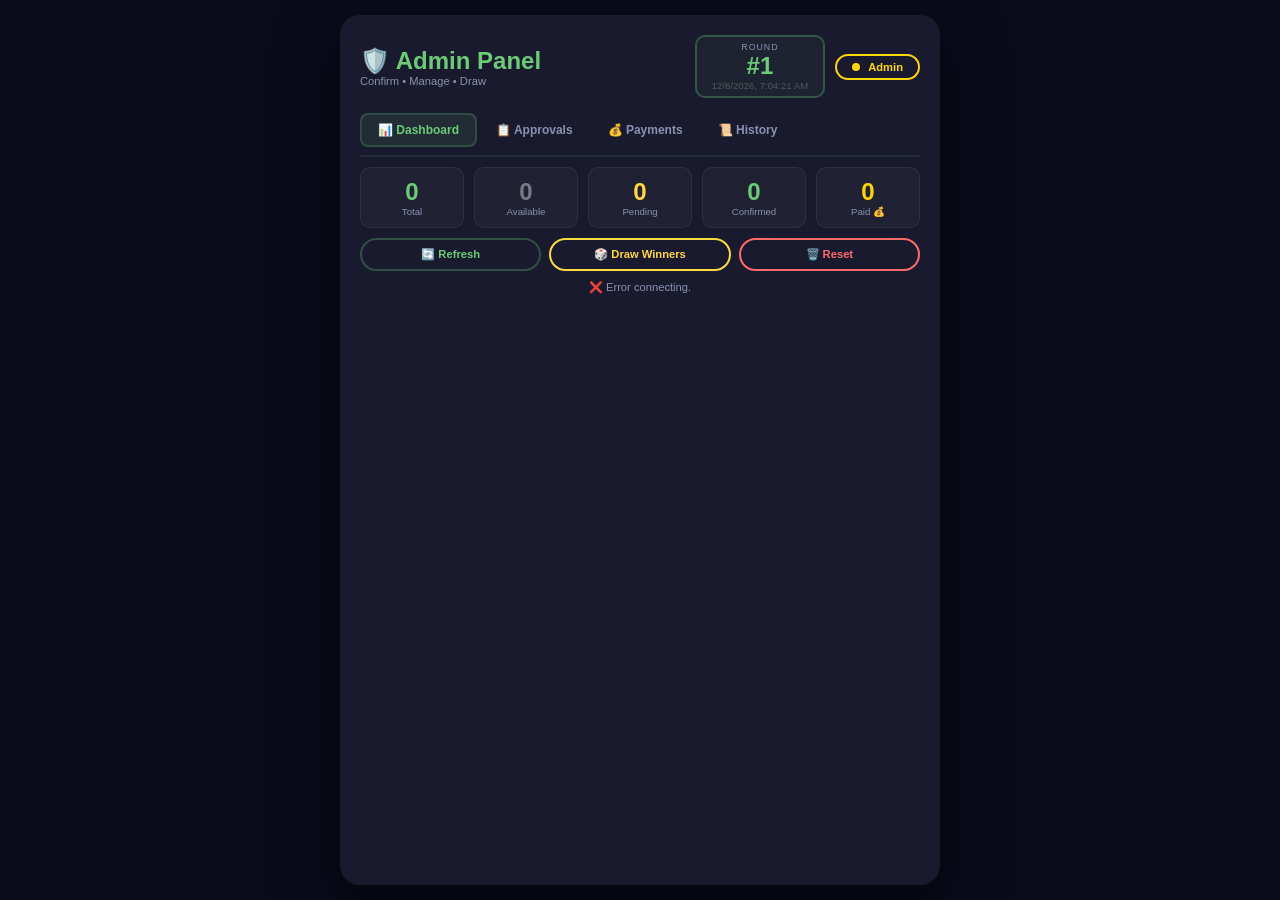
==== admin.html @ eefd19d3 "Add files via upload" ====
<!DOCTYPE html>
<html lang="en">
<head>
    <meta charset="UTF-8">
    <meta name="viewport" content="width=device-width, initial-scale=1.0">
    <title>🛡️ Admin - Lottery Manager</title>
    <link rel="stylesheet" href="style.css">
    <script src="config.js"></script>
</head>
<body>
    <div class="container">
        <!-- HEADER -->
        <div class="header">
            <div class="header-left">
                <h1>🛡️ Admin Panel</h1>
                <div class="subtitle">Confirm • Manage • Draw</div>
            </div>
            <div class="header-right">
                <div class="round-box">
                    <div class="round-label">ROUND</div>
                    <div class="round-number" id="roundNumber">#1</div>
                    <div class="round-date" id="roundDate">Loading...</div>
                </div>
                <div class="admin-badge">
                    <span class="dot"></span> Admin
                </div>
            </div>
        </div>

        <!-- NAV TABS -->
        <div class="nav-tabs">
            <button class="nav-tab active" data-page="dashboard">📊 Dashboard</button>
            <button class="nav-tab" data-page="approvals">📋 Approvals</button>
            <button class="nav-tab" data-page="payments">💰 Payments</button>
            <button class="nav-tab" data-page="history">📜 History</button>
        </div>

        <!-- DASHBOARD -->
        <div class="page active" id="page-dashboard">
            <div class="admin-stats">
                <div class="stat-card"><div class="num" id="statTotal">0</div><div class="label">Total</div></div>
                <div class="stat-card"><div class="num" id="statAvailable" style="color:rgba(255,255,255,0.4);">0</div><div class="label">Available</div></div>
                <div class="stat-card"><div class="num" id="statPending" style="color:#ffd93d;">0</div><div class="label">Pending</div></div>
                <div class="stat-card"><div class="num" id="statConfirmed" style="color:#6bcb77;">0</div><div class="label">Confirmed</div></div>
                <div class="stat-card"><div class="num" id="statPaid" style="color:#ffd700;">0</div><div class="label">Paid 💰</div></div>
            </div>

            <div class="admin-actions">
                <button class="btn" onclick="loadData()">🔄 Refresh</button>
                <button class="btn warning" id="drawBtn" onclick="drawWinners()">🎲 Draw Winners</button>
                <button class="btn danger" onclick="resetAll()">🗑️ Reset</button>
            </div>

            <div class="status-text" id="statusText">📊 Loading data...</div>
            <div class="selected-display" id="winnersDisplay" style="display:none;"></div>
        </div>

        <!-- APPROVALS -->
        <div class="page" id="page-approvals">
            <div style="display:flex;justify-content:space-between;align-items:center;margin-bottom:10px;">
                <h3 style="color:#ffd93d;font-size:0.9rem;">📋 Registrations</h3>
                <span style="color:#8892b0;font-size:0.7rem;" id="pendingCount">0 pending</span>
            </div>
            <div class="approval-list" id="approvalList">
                <div class="no-data">No registrations</div>
            </div>
        </div>

        <!-- PAYMENTS -->
        <div class="page" id="page-payments">
            <h3 style="color:#ffd93d;margin-bottom:10px;font-size:0.9rem;">💰 Payment Requests</h3>
            <div class="approval-list" id="paymentList">
                <div class="no-data">No payment requests</div>
            </div>
        </div>

        <!-- HISTORY -->
        <div class="page" id="page-history">
            <h3 style="color:#6bcb77;margin-bottom:10px;font-size:0.9rem;">📜 Winner History</h3>
            <div class="history-list" id="historyList">
                <div class="no-data">No winners yet</div>
            </div>
        </div>
    </div>

    <script>
        // ============================================
        // CONFIG
        // ============================================
        const GOOGLE_SHEETS_API = CONFIG.GOOGLE_SHEETS_API;
        const TOTAL_BALLS = CONFIG.TOTAL_BALLS;
        let numbers = [];
        let history = [];
        let isSpinning = false;
        let round = 1;
        let refreshTimer = null;

        // ============================================
        // INIT
        // ============================================
        document.addEventListener('DOMContentLoaded', function() {
            setupNavigation();
            updateDateTime();
            setInterval(updateDateTime, 60000);
            loadData();
            startAutoRefresh();
        });

        function setupNavigation() {
            document.querySelectorAll('.nav-tab').forEach(tab => {
                tab.addEventListener('click', function() {
                    document.querySelectorAll('.nav-tab').forEach(t => t.classList.remove('active'));
                    this.classList.add('active');
                    document.querySelectorAll('.page').forEach(p => p.classList.remove('active'));
                    const pageId = this.dataset.page;
                    document.getElementById('page-' + pageId).classList.add('active');
                    if (pageId === 'payments') loadPayments();
                    if (pageId === 'history') loadHistory();
                });
            });
        }

        function startAutoRefresh() {
            if (refreshTimer) clearInterval(refreshTimer);
            refreshTimer = setInterval(loadData, CONFIG.REFRESH_INTERVAL);
        }

        function updateDateTime() {
            document.getElementById('roundDate').textContent = new Date().toLocaleString();
        }

        // ============================================
        // LOAD DATA
        // ============================================
        async function loadData() {
            try {
                document.getElementById('statusText').textContent = '🔄 Loading...';
                const response = await fetch(GOOGLE_SHEETS_API + '?action=numbers');
                const result = await response.json();

                if (result.success && result.data) {
                    numbers = [];
                    for (let i = 1; i <= TOTAL_BALLS; i++) {
                        const existing = result.data.find(n => n.Number == i);
                        numbers.push({
                            number: i,
                            name: existing ? existing.Name : '',
                            phone: existing ? existing.Phone : '',
                            status: existing ? existing.Status : 'available',
                            payment: existing ? existing.Payment : '',
                            transactionId: existing ? existing['Transaction ID'] : '',
                            screenshot: existing ? existing.Screenshot : ''
                        });
                    }
                    
                    updateStats();
                    renderApprovals();
                    document.getElementById('statusText').textContent = `✅ Loaded ${numbers.filter(n => n.status !== 'available').length} registrations`;
                    await loadHistory();
                } else {
                    numbers = [];
                    for (let i = 1; i <= TOTAL_BALLS; i++) {
                        numbers.push({ number: i, name: '', phone: '', status: 'available', payment: '', transactionId: '', screenshot: '' });
                    }
                    renderApprovals();
                    updateStats();
                }
            } catch(error) {
                console.error('Error:', error);
                document.getElementById('statusText').textContent = '❌ Error connecting.';
            }
        }

        function updateStats() {
            const total = numbers.length;
            const available = numbers.filter(n => n.status === 'available').length;
            const pending = numbers.filter(n => n.status === 'pending').length;
            const confirmed = numbers.filter(n => n.status === 'confirmed').length;
            const paid = numbers.filter(n => n.status === 'paid').length;
            
            document.getElementById('statTotal').textContent = total;
            document.getElementById('statAvailable').textContent = available;
            document.getElementById('statPending').textContent = pending;
            document.getElementById('statConfirmed').textContent = confirmed;
            document.getElementById('statPaid').textContent = paid;
            document.getElementById('pendingCount').textContent = pending + ' pending';
            
            // Enable draw if at least 3 confirmed/paid
            const eligible = confirmed + paid;
            document.getElementById('drawBtn').disabled = eligible < 3;
        }

        // ============================================
        // RENDER APPROVALS
        // ============================================
        function renderApprovals() {
            const list = document.getElementById('approvalList');
            const registrations = numbers.filter(n => n.status === 'pending' || n.status === 'confirmed');
            
            if (registrations.length === 0) {
                list.innerHTML = '<div class="no-data">No registrations yet</div>';
                return;
            }

            list.innerHTML = '';
            registrations.forEach((n) => {
                const div = document.createElement('div');
                div.className = `approval-item`;
                
                const statusLabels = {
                    pending: '⏳ Pending',
                    confirmed: '✅ Confirmed',
                    paid: '💰 Paid'
                };
                
                div.innerHTML = `
                    <div class="info">
                        <div class="number">🎯 Number ${n.number}</div>
                        <div class="name">👤 ${n.name || 'Unknown'}</div>
                        <div class="phone">📱 ${n.phone || 'No phone'}</div>
                        <div class="phone">💳 ${n.payment || 'No payment'}</div>
                        ${n.transactionId ? `<div class="phone">🔑 ${n.transactionId}</div>` : ''}
                    </div>
                    <div>
                        <span class="status-badge ${n.status}">${statusLabels[n.status]}</span>
                    </div>
                    <div class="actions">
                        ${n.status === 'pending' ? `<button class="confirm" onclick="updateStatus(${n.number}, 'confirmed')">✅ Confirm</button>` : ''}
                        ${n.status === 'confirmed' ? `<button class="confirm" onclick="updateStatus(${n.number}, 'paid')">💰 Mark Paid</button>` : ''}
                        ${n.status !== 'paid' ? `<button class="reject" onclick="updateStatus(${n.number}, 'available')">✖ Cancel</button>` : ''}
                    </div>
                `;
                list.appendChild(div);
            });
        }

        // ============================================
        // UPDATE STATUS
        // ============================================
        async function updateStatus(number, newStatus) {
            try {
                const n = numbers.find(n => n.number === number);
                if (!n) return;

                const oldStatus = n.status;
                n.status = newStatus;
                if (newStatus === 'available') {
                    n.name = '';
                    n.phone = '';
                    n.payment = '';
                    n.transactionId = '';
                }

                updateStats();
                renderApprovals();
                document.getElementById('statusText').textContent = `✅ Number ${number}: ${oldStatus} → ${newStatus}`;

                await fetch(GOOGLE_SHEETS_API, {
                    method: 'POST',
                    headers: { 'Content-Type': 'application/json' },
                    body: JSON.stringify({
                        action: 'approve_payment',
                        number: number,
                        status: newStatus
                    })
                });

                setTimeout(loadData, 1000);

            } catch(error) {
                console.error('Update error:', error);
                document.getElementById('statusText').textContent = '❌ Failed to update status';
            }
        }

        // ============================================
        // LOAD PAYMENTS
        // ============================================
        async function loadPayments() {
            try {
                const response = await fetch(GOOGLE_SHEETS_API + '?action=payments');
                const result = await response.json();
                if (result.success && result.data) {
                    renderPayments(result.data);
                }
            } catch(e) { console.log('Payments load:', e); }
        }

        function renderPayments(payments) {
            const list = document.getElementById('paymentList');
            list.innerHTML = '';
            const pending = payments.filter(p => p.Status === 'Pending' || p.Status === '');
            
            if (pending.length === 0) {
                list.innerHTML = '<div class="no-data">✅ No pending payments</div>';
                return;
            }
            
            pending.forEach(p => {
                const div = document.createElement('div');
                div.className = 'approval-item';
                div.innerHTML = `
                    <div class="info">
                        <div class="number">🎯 Number ${p.Number}</div>
                        <div class="name">👤 ${p.Name || 'Unknown'}</div>
                        <div class="phone">📱 ${p.Phone || '-'}</div>
                        <div class="phone">🔑 ${p['Transaction ID'] || '-'}</div>
                        <div class="phone">💳 ${p.Method || '-'}</div>
                        ${p.Screenshot ? `<div class="phone">📸 <a href="#" onclick="viewScreenshot('${p.Screenshot}')" style="color:#4d96ff;text-decoration:underline;">View Screenshot</a></div>` : ''}
                    </div>
                    <div class="actions">
                        <button class="confirm" onclick="approvePayment(${p.Number}, 'approved')">✅ Approve</button>
                        <button class="reject" onclick="approvePayment(${p.Number}, 'rejected')">❌ Reject</button>
                    </div>
                `;
                list.appendChild(div);
            });
        }

        async function approvePayment(number, status) {
            try {
                const response = await fetch(GOOGLE_SHEETS_API, {
                    method: 'POST',
                    headers: { 'Content-Type': 'application/json' },
                    body: JSON.stringify({
                        action: 'approve_payment',
                        number: number,
                        status: status
                    })
                });
                const result = await response.json();
                if (result.success) {
                    document.getElementById('statusText').textContent = `✅ Payment ${status} for number ${number}`;
                    loadPayments();
                    loadData();
                }
            } catch(e) { console.log('Approve error:', e); }
        }

        function viewScreenshot(base64Data) {
            if (base64Data) {
                const win = window.open();
                win.document.write(`<img src="data:image/png;base64,${base64Data}" style="max-width:100%;">`);
            }
        }

        // ============================================
        // DRAW WINNERS
        // ============================================
        async function drawWinners() {
            const eligible = numbers.filter(n => n.status === 'confirmed' || n.status === 'paid');
            
            if (eligible.length < 3) {
                alert(`Need at least 3 confirmed/paid participants. Currently: ${eligible.length}`);
                return;
            }

            if (isSpinning) return;
            isSpinning = true;
            document.getElementById('drawBtn').disabled = true;

            const display = document.getElementById('winnersDisplay');
            display.style.display = 'block';
            display.innerHTML = `<div style="width:100%;color:#ffd93d;font-size:1rem;text-align:center;">🔄 Drawing winners...</div>`;

            // Shuffle and pick 3 winners
            const shuffled = [...eligible].sort(() => Math.random() - 0.5);
            const winners = shuffled.slice(0, 3);

            display.innerHTML = `
                <div style="width:100%;color:#ffd700;font-size:1.1rem;text-align:center;margin-bottom:10px;">🏆 ROUND ${round} WINNERS</div>
                ${winners.map((w, i) => `
                    <div class="winner-card ${i === 0 ? 'first-place' : ''}" style="border-color:${i === 0 ? '#ffd700' : 'rgba(107,203,119,0.1)'};">
                        <div class="rank">${['🥇','🥈','🥉'][i]}</div>
                        <div class="label">${['1st','2nd','3rd'][i]}</div>
                        <div class="ball-small" style="background:#6bcb77;border-color:#6bcb77;">
                            <span class="wnum">${w.name}</span>
                            <span class="wphone">📱 ${w.phone}</span>
                            <span class="wphone">🎯 #${w.number}</span>
                        </div>
                    </div>
                `).join('')}
            `;

            // Save to history
            await fetch(GOOGLE_SHEETS_API, {
                method: 'POST',
                headers: { 'Content-Type': 'application/json' },
                body: JSON.stringify({
                    action: 'save_winners',
                    winners: winners.map(w => ({ name: w.name, phone: w.phone, number: w.number })),
                    round: round
                })
            });

            round++;
            document.getElementById('roundNumber').textContent = '#' + round;
            document.getElementById('statusText').textContent = '🎉 WINNERS ANNOUNCED!';
            isSpinning = false;
            document.getElementById('drawBtn').disabled = false;
            
            createConfetti();
            await loadHistory();
        }

        // ============================================
        // HISTORY
        // ============================================
        async function loadHistory() {
            try {
                const response = await fetch(GOOGLE_SHEETS_API + '?action=history');
                const result = await response.json();
                if (result.success && result.data) {
                    history = result.data;
                    renderHistory();
                }
            } catch(e) { console.log('History load:', e); }
        }

        function renderHistory() {
            const list = document.getElementById('historyList');
            list.innerHTML = '';
            if (!history || history.length === 0) {
                list.innerHTML = '<div class="no-data">No winners yet</div>';
                return;
            }
            history.slice(0, 20).forEach(item => {
                const div = document.createElement('div');
                div.className = 'history-item';
                div.innerHTML = `
                    <span class="h-round">Round #${item.Round}</span>
                    <span class="h-winners">${item.winners ? item.winners.map(w => `🏆 ${w.Name}`).join(' | ') : item.Name}</span>
                    <span class="h-time">${item.Date || ''}</span>
                `;
                list.appendChild(div);
            });
        }

        // ============================================
        // CONFETTI
        // ============================================
        function createConfetti() {
            const colors = ['#6bcb77', '#ffd93d', '#4d96ff', '#ff6b6b', '#ffd700'];
            for (let i = 0; i < 40; i++) {
                const c = document.createElement('div');
                c.style.cssText = `
                    position: fixed;
                    width: ${Math.random() * 6 + 3}px;
                    height: ${Math.random() * 6 + 3}px;
                    background: ${colors[Math.floor(Math.random() * colors.length)]};
                    left: ${Math.random() * 100}%;
                    top: -10px;
                    opacity: 0;
                    pointer-events: none;
                    z-index: 9999;
                    border-radius: ${Math.random() > 0.5 ? '50%' : '2px'};
                    animation: confettiFall ${Math.random() * 2 + 2}s linear forwards;
                    animation-delay: ${Math.random() * 0.5}s;
                `;
                document.body.appendChild(c);
                setTimeout(() => c.remove(), 4000);
            }
        }

        // ============================================
        // RESET ALL
        // ============================================
        function resetAll() {
            if (confirm('⚠️ Reset all data? This cannot be undone!')) {
                numbers = [];
                for (let i = 1; i <= TOTAL_BALLS; i++) {
                    numbers.push({ number: i, name: '', phone: '', status: 'available', payment: '', transactionId: '', screenshot: '' });
                }
                round = 1;
                document.getElementById('roundNumber').textContent = '#1';
                updateStats();
                renderApprovals();
                document.getElementById('winnersDisplay').style.display = 'none';
                document.getElementById('statusText').textContent = '🗑️ All data cleared!';
                
                fetch(GOOGLE_SHEETS_API, {
                    method: 'POST',
                    headers: { 'Content-Type': 'application/json' },
                    body: JSON.stringify({ action: 'reset_all' })
                });
            }
        }

        // ============================================
        // EXPOSE GLOBALLY
        // ============================================
        window.loadData = loadData;
        window.updateStatus = updateStatus;
        window.drawWinners = drawWinners;
        window.resetAll = resetAll;
        window.approvePayment = approvePayment;
        window.viewScreenshot = viewScreenshot;
    </script>
</body>
</html>
---- style.css ----
* { margin: 0; padding: 0; box-sizing: border-box; }
body {
    font-family: 'Segoe UI', Arial, sans-serif;
    background: #0a0a1a;
    color: white;
    min-height: 100vh;
    padding: 15px;
    display: flex;
    justify-content: center;
}
.container {
    max-width: 600px;
    width: 100%;
    background: #1a1a2e;
    padding: 20px;
    border-radius: 20px;
    box-shadow: 0 20px 60px rgba(0,0,0,0.5);
}

/* ===== HEADER ===== */
.header {
    display: flex;
    justify-content: space-between;
    align-items: center;
    flex-wrap: wrap;
    gap: 10px;
    margin-bottom: 15px;
}
.header-left h1 { font-size: 1.5rem; color: #6bcb77; }
.header-left .subtitle { color: #8892b0; font-size: 0.7rem; }
.header-right {
    display: flex;
    gap: 10px;
    align-items: center;
    flex-wrap: wrap;
}
.round-box {
    background: rgba(107,203,119,0.05);
    padding: 5px 15px;
    border-radius: 10px;
    border: 2px solid rgba(107,203,119,0.3);
    text-align: center;
}
.round-label { color: #8892b0; font-size: 0.55rem; text-transform: uppercase; letter-spacing: 1px; }
.round-number { color: #6bcb77; font-size: 1.5rem; font-weight: bold; }
.round-date { color: #555; font-size: 0.6rem; }

/* ===== USER BADGE ===== */
.user-badge {
    display: flex;
    align-items: center;
    gap: 8px;
    padding: 5px 15px;
    border-radius: 50px;
    font-size: 0.7rem;
    font-weight: 600;
    border: 2px solid rgba(107,203,119,0.3);
    color: #6bcb77;
}
.user-badge .dot { width: 8px; height: 8px; border-radius: 50%; display: inline-block; background: #6bcb77; }

.admin-badge {
    display: flex;
    align-items: center;
    gap: 8px;
    padding: 5px 15px;
    border-radius: 50px;
    font-size: 0.7rem;
    font-weight: 600;
    border: 2px solid #ffd700;
    color: #ffd700;
}
.admin-badge .dot { width: 8px; height: 8px; border-radius: 50%; display: inline-block; background: #ffd700; }

/* ===== NAV TABS ===== */
.nav-tabs {
    display: flex;
    gap: 3px;
    margin: 10px 0;
    flex-wrap: wrap;
    border-bottom: 2px solid rgba(107,203,119,0.1);
    padding-bottom: 8px;
}
.nav-tab {
    padding: 8px 16px;
    background: transparent;
    border: none;
    color: #8892b0;
    cursor: pointer;
    font-size: 0.75rem;
    font-weight: 600;
    border-radius: 8px;
    transition: all 0.3s;
}
.nav-tab:hover { color: white; background: rgba(255,255,255,0.05); }
.nav-tab.active { color: #6bcb77; background: rgba(107,203,119,0.1); border: 2px solid rgba(107,203,119,0.2); }

.page { display: none; animation: fadeIn 0.3s ease; }
.page.active { display: block; }
@keyframes fadeIn { from { opacity: 0; transform: translateY(10px); } to { opacity: 1; transform: translateY(0); } }

/* ===== LEGEND ===== */
.legend {
    display: flex;
    justify-content: center;
    gap: 15px;
    margin: 10px 0;
    flex-wrap: wrap;
}
.legend-item {
    display: flex;
    align-items: center;
    gap: 6px;
    color: #8892b0;
    font-size: 0.65rem;
}
.legend-circle {
    width: 14px;
    height: 14px;
    border-radius: 50%;
    border: 2px solid rgba(255,255,255,0.2);
}
.legend-circle.available { background: transparent; border-color: rgba(255,255,255,0.2); }
.legend-circle.pending { background: transparent; border-color: #ffd93d; }
.legend-circle.confirmed { background: #6bcb77; border-color: #6bcb77; }
.legend-circle.paid { background: #6bcb77; border-color: #ffd700; }

/* ===== SYNC SECTION ===== */
.sync-section {
    background: rgba(255,255,255,0.03);
    padding: 10px 15px;
    border-radius: 10px;
    border: 2px solid rgba(107,203,119,0.1);
    margin: 8px 0;
    display: flex;
    justify-content: space-between;
    align-items: center;
    flex-wrap: wrap;
    gap: 8px;
}
.stats {
    display: flex;
    gap: 12px;
    flex-wrap: wrap;
}
.stat-item { color: #8892b0; font-size: 0.7rem; }
.stat-item span { font-weight: bold; font-size: 0.9rem; }
.stat-item.available span { color: rgba(255,255,255,0.4); }
.stat-item.pending span { color: #ffd93d; }
.stat-item.confirmed span { color: #6bcb77; }
.stat-item.paid span { color: #ffd700; }
.sync-status {
    font-size: 0.6rem;
    padding: 2px 10px;
    border-radius: 20px;
    display: inline-block;
    border: 2px solid rgba(107,203,119,0.3);
    color: #6bcb77;
}

/* ===== BALL NUMBER ===== */
.ball-container {
    display: grid;
    gap: 8px;
    padding: 15px;
    background: rgba(255,255,255,0.02);
    border-radius: 12px;
    min-height: 200px;
    margin: 10px 0;
    border: 2px solid rgba(107,203,119,0.05);
}
.ball-number {
    aspect-ratio: 1;
    border-radius: 50%;
    display: flex;
    flex-direction: column;
    align-items: center;
    justify-content: center;
    font-size: 12px;
    font-weight: bold;
    padding: 3px;
    text-align: center;
    position: relative;
    transition: all 0.3s ease;
    min-width: 45px;
    max-width: 100%;
    cursor: pointer;
    border: 2px solid rgba(255,255,255,0.15);
    background: transparent;
    color: rgba(255,255,255,0.4);
}
.ball-number .num { font-size: 18px; display: block; font-weight: bold; }
.ball-number .label { font-size: 6px; display: block; margin-top: 2px; opacity: 0.7; }

.ball-number.available { border-color: rgba(255,255,255,0.15); color: rgba(255,255,255,0.3); }
.ball-number.available:hover { border-color: rgba(255,255,255,0.3); background: rgba(255,255,255,0.03); }
.ball-number.pending { border-color: #ffd93d; color: #ffd93d; background: rgba(255,217,61,0.05); }
.ball-number.pending .label { color: #ffd93d; }
.ball-number.confirmed { background: #6bcb77; border-color: #6bcb77; color: white; }
.ball-number.confirmed .label { color: rgba(255,255,255,0.8); }
.ball-number.paid { background: #6bcb77; border-color: #ffd700; color: white; box-shadow: 0 0 20px rgba(255,215,0,0.2); }
.ball-number.paid .label { color: #ffd700; }

/* ===== PLAY BUTTON ===== */
.play-btn-container {
    grid-column: 1 / -1;
    text-align: center;
    margin: 10px 0;
}
.play-btn {
    padding: 14px 40px;
    background: linear-gradient(135deg, #6bcb77, #2d7d46);
    border: none;
    border-radius: 50px;
    color: white;
    font-size: 1rem;
    font-weight: 700;
    cursor: pointer;
    transition: all 0.3s;
    box-shadow: 0 4px 30px rgba(107,203,119,0.2);
    width: 100%;
}
.play-btn:hover { transform: translateY(-2px); box-shadow: 0 8px 40px rgba(107,203,119,0.3); }
.play-btn:disabled { opacity: 0.4; cursor: not-allowed; transform: none; }

/* ===== CARD BOX ===== */
.cardbox-overlay {
    position: fixed;
    top: 0; left: 0; right: 0; bottom: 0;
    background: rgba(0,0,0,0.85);
    backdrop-filter: blur(10px);
    display: none;
    justify-content: center;
    align-items: center;
    z-index: 9999;
    padding: 20px;
}
.cardbox-overlay.show { display: flex; }
.cardbox {
    background: #1a1a2e;
    border-radius: 20px;
    padding: 30px;
    max-width: 420px;
    width: 100%;
    max-height: 90vh;
    overflow-y: auto;
    border: 2px solid rgba(107,203,119,0.2);
    animation: slideUp 0.3s ease;
    position: relative;
}
@keyframes slideUp {
    from { transform: translateY(30px); opacity: 0; }
    to { transform: translateY(0); opacity: 1; }
}
.cardbox .close-btn {
    position: absolute;
    top: 12px; right: 16px;
    background: none;
    border: none;
    color: #8892b0;
    font-size: 1.5rem;
    cursor: pointer;
    transition: all 0.3s;
}
.cardbox .close-btn:hover { color: #ff6b6b; transform: rotate(90deg); }
.cardbox h3 { color: #ffd93d; font-size: 1.2rem; text-align: center; }
.cardbox .sub { color: #8892b0; font-size: 0.8rem; text-align: center; margin-bottom: 15px; }

.cardbox .selected-display {
    text-align: center;
    padding: 15px;
    background: rgba(255,217,61,0.05);
    border-radius: 12px;
    border: 2px solid rgba(255,217,61,0.1);
    margin-bottom: 15px;
}
.cardbox .selected-display .big-num { font-size: 3rem; font-weight: bold; color: #ffd93d; }
.cardbox .selected-display .small-text { color: #8892b0; font-size: 0.7rem; }

.cardbox .form-group { margin-bottom: 12px; }
.cardbox .form-group label { display: block; color: #8892b0; font-size: 0.75rem; margin-bottom: 4px; font-weight: 600; }
.cardbox .form-group input, .cardbox .form-group select {
    width: 100%; padding: 10px 14px;
    border-radius: 10px;
    border: 2px solid rgba(255,255,255,0.08);
    background: rgba(255,255,255,0.04);
    color: white;
    font-size: 0.9rem;
    transition: all 0.3s;
}
.cardbox .form-group input:focus, .cardbox .form-group select:focus {
    border-color: #6bcb77;
    outline: none;
    background: rgba(255,255,255,0.06);
}
.cardbox .form-group input::placeholder { color: #444; }
.cardbox .form-group select option { background: #1a1a2e; color: white; }

.payment-methods {
    display: grid;
    grid-template-columns: repeat(3, 1fr);
    gap: 8px;
    margin: 8px 0;
}
.payment-method-btn {
    padding: 8px;
    border: 2px solid rgba(255,255,255,0.08);
    border-radius: 10px;
    background: transparent;
    color: #8892b0;
    cursor: pointer;
    font-size: 0.65rem;
    font-weight: 600;
    transition: all 0.3s;
    text-align: center;
}
.payment-method-btn .icon { font-size: 1.2rem; display: block; margin-bottom: 2px; }
.payment-method-btn:hover { border-color: rgba(107,203,119,0.3); background: rgba(107,203,119,0.05); }
.payment-method-btn.active { border-color: #6bcb77; color: #6bcb77; background: rgba(107,203,119,0.08); }

.account-info {
    background: rgba(255,217,61,0.05);
    border-radius: 10px;
    padding: 12px;
    margin: 10px 0;
    border: 1px solid rgba(255,217,61,0.1);
    display: none;
}
.account-info.show { display: block; }
.account-info .info-row {
    display: flex;
    justify-content: space-between;
    padding: 4px 0;
    font-size: 0.75rem;
    border-bottom: 1px solid rgba(255,255,255,0.03);
}
.account-info .info-row .label { color: #8892b0; }
.account-info .info-row .value { color: #ffd93d; font-weight: 600; }

.screenshot-upload {
    padding: 15px;
    border: 2px dashed rgba(255,255,255,0.08);
    border-radius: 10px;
    text-align: center;
    cursor: pointer;
    transition: all 0.3s;
    margin: 10px 0;
}
.screenshot-upload:hover { border-color: rgba(107,203,119,0.3); }
.screenshot-upload .icon { font-size: 1.5rem; display: block; }
.screenshot-upload .text { color: #8892b0; font-size: 0.75rem; margin-top: 4px; }
.screenshot-upload .file-name { color: #6bcb77; font-size: 0.7rem; margin-top: 4px; }
.screenshot-upload input[type="file"] { display: none; }

.cardbox .form-actions {
    display: flex;
    gap: 10px;
    margin-top: 15px;
}
.cardbox .form-actions button {
    padding: 10px 20px;
    border: none;
    border-radius: 50px;
    font-size: 0.8rem;
    font-weight: 600;
    cursor: pointer;
    transition: all 0.3s;
    flex: 1;
}
.cardbox .form-actions .btn-submit { background: #6bcb77; color: white; }
.cardbox .form-actions .btn-submit:hover { transform: scale(1.02); }
.cardbox .form-actions .btn-submit:disabled { opacity: 0.4; cursor: not-allowed; transform: none; }
.cardbox .form-actions .btn-cancel {
    background: transparent;
    color: #8892b0;
    border: 2px solid rgba(255,255,255,0.08);
}
.cardbox .form-actions .btn-cancel:hover { border-color: #ff6b6b; color: #ff6b6b; }

.cardbox .status-msg {
    text-align: center;
    padding: 10px;
    border-radius: 10px;
    margin: 8px 0;
    font-size: 0.8rem;
    display: none;
}
.cardbox .status-msg.show { display: block; }
.cardbox .status-msg.success { background: rgba(107,203,119,0.1); color: #6bcb77; border: 1px solid rgba(107,203,119,0.2); }
.cardbox .status-msg.error { background: rgba(255,107,107,0.1); color: #ff6b6b; border: 1px solid rgba(255,107,107,0.2); }
.cardbox .status-msg.info { background: rgba(77,150,255,0.1); color: #4d96ff; border: 1px solid rgba(77,150,255,0.2); }

.waiting-screen { text-align: center; padding: 20px; }
.waiting-screen .icon { font-size: 3rem; margin-bottom: 10px; }
.waiting-screen h4 { color: #ffd93d; }
.waiting-screen p { color: #8892b0; font-size: 0.8rem; margin: 8px 0; }

/* ===== ADMIN ===== */
.admin-stats {
    display: grid;
    grid-template-columns: repeat(auto-fill, minmax(100px, 1fr));
    gap: 10px;
    margin: 10px 0;
}
.admin-stats .stat-card {
    background: rgba(255,255,255,0.03);
    padding: 10px;
    border-radius: 10px;
    text-align: center;
    border: 1px solid rgba(107,203,119,0.1);
}
.admin-stats .stat-card .num { font-size: 1.5rem; font-weight: bold; color: #6bcb77; }
.admin-stats .stat-card .label { font-size: 0.6rem; color: #8892b0; }

.admin-actions {
    display: flex;
    gap: 8px;
    flex-wrap: wrap;
    margin: 10px 0;
}
.admin-actions .btn {
    padding: 8px 16px;
    border: 2px solid rgba(107,203,119,0.3);
    border-radius: 50px;
    background: transparent;
    color: #6bcb77;
    cursor: pointer;
    font-size: 0.7rem;
    font-weight: 600;
    transition: all 0.3s;
    flex: 1;
}
.admin-actions .btn:hover { background: rgba(107,203,119,0.1); }
.admin-actions .btn.danger { border-color: #ff6b6b; color: #ff6b6b; }
.admin-actions .btn.danger:hover { background: rgba(255,107,107,0.1); }
.admin-actions .btn.warning { border-color: #ffd93d; color: #ffd93d; }
.admin-actions .btn.warning:hover { background: rgba(255,217,61,0.1); }

/* ===== APPROVAL LIST ===== */
.approval-list {
    max-height: 400px;
    overflow-y: auto;
    margin: 10px 0;
}
.approval-item {
    display: flex;
    justify-content: space-between;
    align-items: center;
    padding: 8px 12px;
    background: rgba(255,255,255,0.02);
    border-radius: 8px;
    margin: 4px 0;
    border-left: 3px solid #ffd93d;
    flex-wrap: wrap;
    gap: 8px;
}
.approval-item .info .name { color: white; font-weight: bold; font-size: 0.85rem; }
.approval-item .info .phone { color: #8892b0; font-size: 0.7rem; }
.approval-item .info .number { color: #ffd93d; font-size: 0.8rem; font-weight: bold; }
.approval-item .actions {
    display: flex;
    gap: 6px;
}
.approval-item .actions button {
    padding: 4px 14px;
    border: none;
    border-radius: 50px;
    font-size: 0.65rem;
    font-weight: 600;
    cursor: pointer;
    transition: all 0.3s;
}
.approval-item .actions .confirm { background: #6bcb77; color: white; }
.approval-item .actions .confirm:hover { transform: scale(1.05); }
.approval-item .actions .reject { background: #ff6b6b; color: white; }
.approval-item .actions .reject:hover { transform: scale(1.05); }
.approval-item .status-badge {
    padding: 2px 10px;
    border-radius: 50px;
    font-size: 0.6rem;
    font-weight: 600;
}
.status-badge.pending { background: rgba(255,217,61,0.2); color: #ffd93d; border: 1px solid #ffd93d; }
.status-badge.confirmed { background: rgba(107,203,119,0.2); color: #6bcb77; border: 1px solid #6bcb77; }
.status-badge.paid { background: rgba(255,215,0,0.2); color: #ffd700; border: 1px solid #ffd700; }

/* ===== HISTORY ===== */
.history-list {
    max-height: 400px;
    overflow-y: auto;
    padding: 5px;
}
.history-item {
    display: flex;
    justify-content: space-between;
    align-items: center;
    padding: 8px 12px;
    background: rgba(255,255,255,0.02);
    border-radius: 8px;
    margin: 4px 0;
    border-left: 3px solid #6bcb77;
    flex-wrap: wrap;
    gap: 5px;
}
.history-item .h-round { color: #6bcb77; font-weight: bold; font-size: 0.7rem; }
.history-item .h-winners { color: white; font-size: 0.65rem; }
.history-item .h-time { color: #555; font-size: 0.55rem; }

/* ===== ABOUT ===== */
.about-content { color: #8892b0; font-size: 0.75rem; line-height: 1.8; }
.about-content h3 { color: #6bcb77; font-size: 0.9rem; margin: 10px 0 5px 0; }

/* ===== STATUS TEXT ===== */
.status-text { color: #8892b0; text-align: center; font-size: 0.7rem; min-height: 20px; margin: 5px 0; }
.no-data { color: #444; text-align: center; padding: 20px; font-size: 0.8rem; }

/* ===== WINNERS DISPLAY ===== */
.selected-display {
    display: none;
    flex-wrap: wrap;
    justify-content: center;
    gap: 12px;
    padding: 15px;
    background: rgba(107,203,119,0.03);
    border-radius: 12px;
    margin: 10px 0;
    border: 2px solid rgba(107,203,119,0.15);
}
.selected-display.active { display: flex; }

.winner-card {
    text-align: center;
    min-width: 70px;
    padding: 8px;
    background: rgba(255,255,255,0.03);
    border-radius: 12px;
    flex: 1;
    max-width: 120px;
    border: 2px solid rgba(107,203,119,0.1);
    animation: cardPop 0.6s cubic-bezier(0.34, 1.56, 0.64, 1) forwards;
}
.winner-card:first-child { animation-delay: 0s; border-color: #ffd700; }
.winner-card:nth-child(2) { animation-delay: 0.15s; }
.winner-card:nth-child(3) { animation-delay: 0.3s; }
@keyframes cardPop {
    0% { opacity: 0; transform: scale(0.5) rotate(-10deg); }
    100% { opacity: 1; transform: scale(1) rotate(0deg); }
}
.winner-card .rank { font-size: 1.3rem; }
.winner-card .label { font-size: 0.55rem; color: #8892b0; margin-top: 2px; }
.winner-card .ball-small {
    width: 50px;
    height: 50px;
    border-radius: 50%;
    margin: 5px auto;
    display: flex;
    flex-direction: column;
    align-items: center;
    justify-content: center;
    font-weight: bold;
    color: white;
    padding: 4px;
    background: #6bcb77;
    border: 2px solid #6bcb77;
}
.winner-card .ball-small .wnum { font-size: 12px; }
.winner-card .ball-small .wname { font-size: 8px; }
.winner-card .ball-small .wphone { font-size: 6px; opacity: 0.8; }
.winner-card .payment-status { font-size: 7px; margin-top: 3px; padding: 2px 8px; border-radius: 10px; display: inline-block; background: rgba(0,0,0,0.3); }
.winner-card .payment-status.verified { color: #6bcb77; }
.winner-card .payment-status.pending { color: #888; }

/* ===== RESPONSIVE ===== */
@media (max-width: 450px) {
    .container { padding: 12px; }
    .ball-container { gap: 5px; padding: 10px; }
    .ball-number { min-width: 35px; }
    .ball-number .num { font-size: 14px; }
    .cardbox { padding: 20px; }
    .payment-methods { grid-template-columns: repeat(2, 1fr); }
    .nav-tab { padding: 5px 10px; font-size: 0.65rem; }
    .header-left h1 { font-size: 1.2rem; }
    .round-number { font-size: 1.2rem; }
}

/* ===== CONFETTI ===== */
@keyframes confettiFall {
    0% { opacity: 1; transform: translateY(0) rotate(0deg) scale(1); }
    100% { opacity: 0; transform: translateY(100vh) rotate(720deg) scale(0.5); }
}
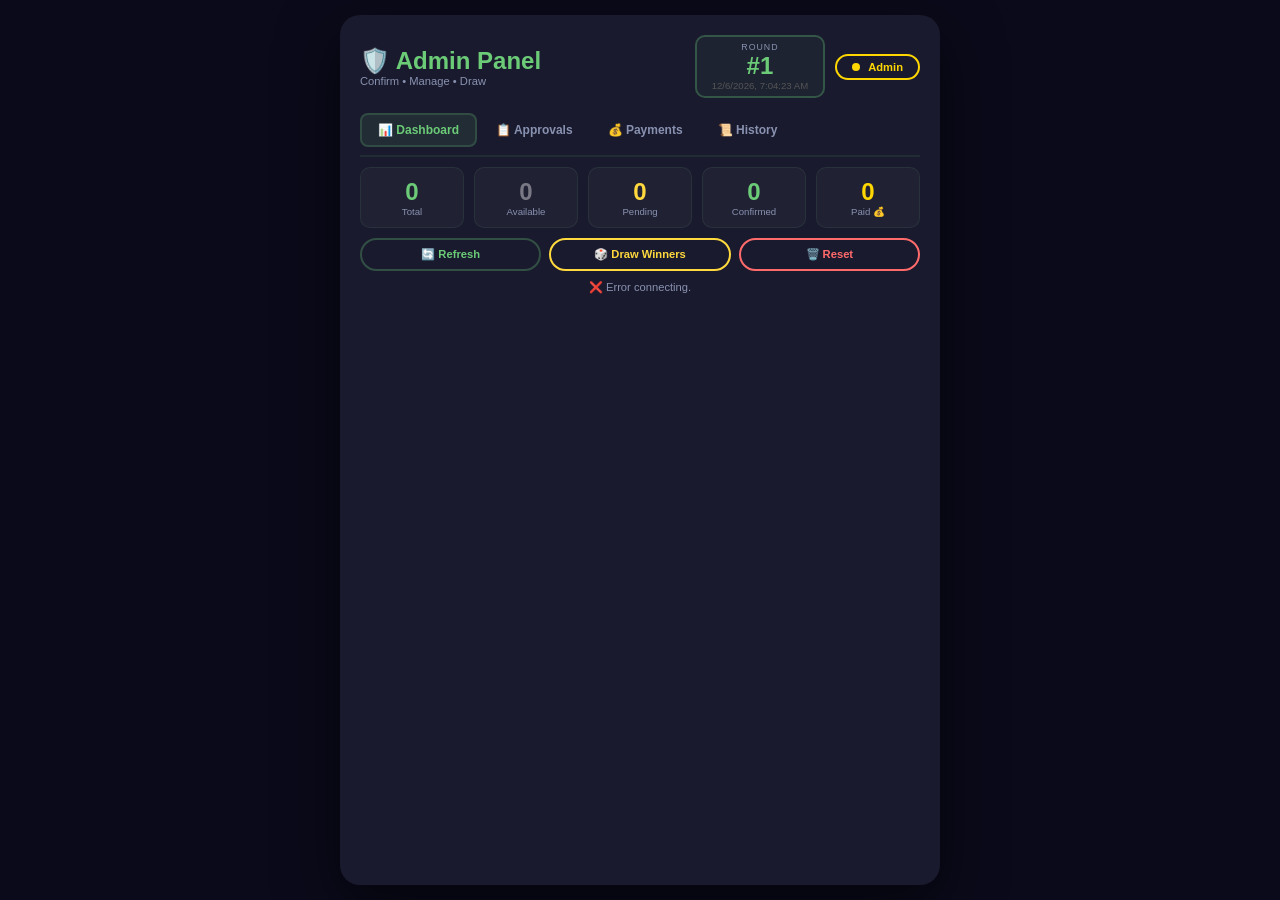
==== commit 018b5dc1: "Update admin.html" ====
--- a/admin.html
+++ b/admin.html
@@ -497,4 +497,4 @@
         window.viewScreenshot = viewScreenshot;
     </script>
 </body>
-</html>+</html>
